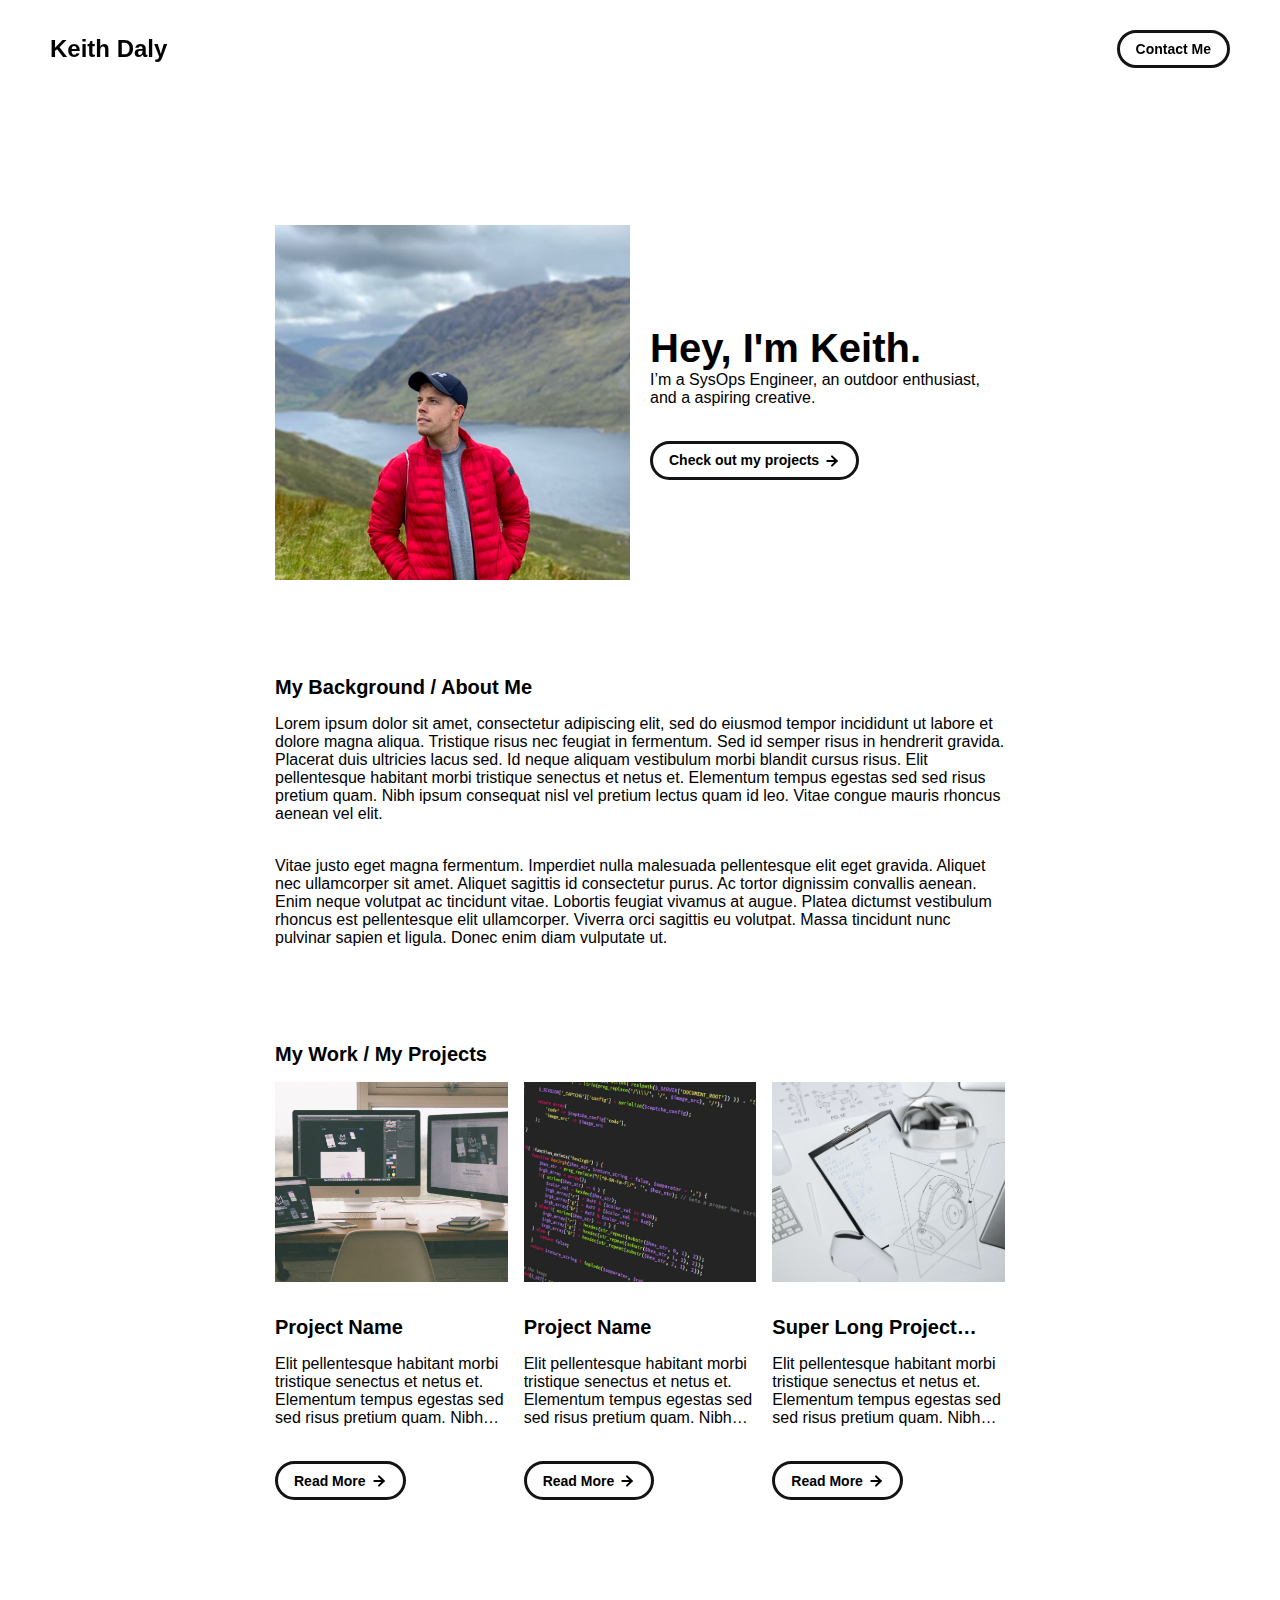
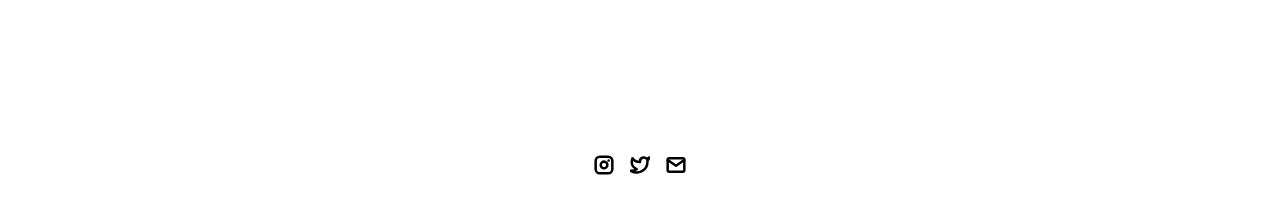
==== index.html @ e42b70c8 "update1.3" ====
<!DOCTYPE html>
<html lang="en">
	<head>
		<meta charset="utf-8">

    <!-- 
      TODO

      Upload your Unemployable (or whatever photo you like) to the assets/images folder
      and change the name of the image below to match the uploaded one

      Change the title in the <title> tag to whatever you would like the title of your portfolio to be

      This should be the same across all pages.
     -->
    <link rel="icon" href="./assets/images/1311.png" />
		<title>Keiths Portfolio</title>
    <meta name="description" content="A portfolio template for the Unemployables community.">
    <meta name="viewport" content="width=device-width, initial-scale=1" />

		<link rel="stylesheet" href="./css/layout.css">
    <link rel="stylesheet" href="./css/typography.css">
    <link rel="stylesheet" href="./css/utilities.css">

		<script defer src="./js/script.js"></script>
	</head>
	<body>
    <!-- NAVBAR -->
    <div class="navbar">
      <a class="nav-title-link" href="./index.html">
        <!-- TODO - Change the "Portfolio Title" to whatever you want displayed in the top left -->
        <span class="nav-title">Keith Daly</span>
         <!-- TODO - Change the email after 'mailto:' to your email address for contact -->
        <a class="button" href="mailto:whitevans.eth@gmail.com">
          <span class="button-text">Contact Me</span>
        </a>
      </a>
    </div>

    <!-- MAIN PAGE CONTENT -->
    <div id="main-content">

      <!-- PORTFOLIO HEADER -->
      <div id="portfolio-header">
        <div id="portfolio-header-image-container">
          <!-- 
            TODO

            - Change the img "src" attribute to point to the Unemployable image you uploaded (or whatever image).
            - Change the number to point to your Unemployable & replace the OpenSea link with your own
            - If you aren't using an Unemployable as your image, remove the entire "a" element
          -->
          <img src="./assets/images/me.jpg" class="portfolio-header-image">
         <!-- <a class="no-underline" target="_blank" href="https://opensea.io/assets/0xe0be388ab81c47b0f098d2030a1c9ef190691a8a/1311"> -->
            <!--<span class="image-caption">Unemployables #1311</span> -->
          </a>
        </div>

          <!-- 
            TODO

            - Change the main-title to whatver you want
            - Change the body-text after that to a quick introduction to what you do
            - Edit the button text if you feel like it. It will link to the projects section below.
          -->
        <div id="portfolio-header-text-container">
            <div class="header-text">
              <span class="main-title">Hey, I'm Keith.</span>
              <div class="body-text">I’m a SysOps Engineer, an outdoor enthusiast, and a aspiring creative.</div>
            </div>
            <a class="button" id="my-work-link">
              <span class="button-text">Check out my projects</span> 
              <image src="./assets/icons/arrow-right.svg" class="right-arrow-icon"/>
            </a>
        </div>
      </div>

      <!-- ABOUT SECTION -->
      <!-- 
        TODO

        - Change the subheader-text to whatever header you want
        - Add paragraphs using the <div class="body-text"></div> elements in the "about-section-content"
      -->
      <div id="about-section">
        <span class="subheader-text">My Background / About Me</span>
        <div class="about-section-content">
          <div class="body-text">Lorem ipsum dolor sit amet, consectetur adipiscing elit, sed do eiusmod tempor incididunt ut labore et dolore magna aliqua. Tristique risus nec feugiat in fermentum. Sed id semper risus in hendrerit gravida. Placerat duis ultricies lacus sed. Id neque aliquam vestibulum morbi blandit cursus risus. Elit pellentesque habitant morbi tristique senectus et netus et. Elementum tempus egestas sed sed risus pretium quam. Nibh ipsum consequat nisl vel pretium lectus quam id leo. Vitae congue mauris rhoncus aenean vel elit.</div>
          <div class="body-text">Vitae justo eget magna fermentum. Imperdiet nulla malesuada pellentesque elit eget gravida. Aliquet nec ullamcorper sit amet. Aliquet sagittis id consectetur purus. Ac tortor dignissim convallis aenean. Enim neque volutpat ac tincidunt vitae. Lobortis feugiat vivamus at augue. Platea dictumst vestibulum rhoncus est pellentesque elit ullamcorper. Viverra orci sagittis eu volutpat. Massa tincidunt nunc pulvinar sapien et ligula. Donec enim diam vulputate ut.</div>
        </div>
      </div>

      <!-- PROJECTS / MY WORK SECTION -->
      <div id="my-work-section">
        <!-- TODO - Change the subheader-text to whatever you want the Projects section header to say -->
        <span class="subheader-text">My Work / My Projects</span>

        <div class="projects-container">
          <!-- 
            TODO

            This is where the project cards live. Here's a base level project card for you to copy:
            <div class="project-card">
              <img src="./assets/images/IMAGE_NAME" class="project-image">
              <div class="project-card-text-container">
                <div class="subheader-text project-title">PROJECT_NAME</div>
                <div class="body-text project-card-text">SMALL_PROJECT_DESCRIPTION</div>
              </div>
              <a class="button" href="./project-pages/PROJECT_PAGE_NAME.html">
                <span class="button-text">Read More</span>
                <image src="./assets/icons/arrow-right.svg" class="right-arrow-icon"/>
              </a>
            </div>

            - To add a project to the this area, copy the above, paste it below this comment, and change the following:
                - IMAGE_NAME: the name of the image file in assets/images
                - PROJECT_NAME: the name of the project (keep it short, it only shows 1 line)
                - SMALL_PROJECT_DESCRIPTION: a quick project description (max 4 lines)
                - PROJECT_PAGE_NAME.html: the html filename for the project (must be in project-pages folder)
          -->
          <div class="project-card">
            <img src="./assets/images/desktop.jpeg" class="project-image">
            <div class="project-card-text-container">
              <div class="subheader-text project-title">Project Name</div>
              <div class="body-text project-card-text">Elit pellentesque habitant morbi tristique senectus et netus et. Elementum tempus egestas sed sed risus pretium quam. Nibh ipsum consequat nisl vel pretium</div>
            </div>
            <a class="button" href="./project-pages/p1.html">
              <span class="button-text">Read More</span>
              <image src="./assets/icons/arrow-right.svg" class="right-arrow-icon"/>
            </a>
          </div>
          <div class="project-card">
            <img src="./assets/images/code.jpeg" class="project-image">
            <div class="project-card-text-container">
              <div class="subheader-text project-title">Project Name</div>
              <div class="body-text project-card-text">Elit pellentesque habitant morbi tristique senectus et netus et. Elementum tempus egestas sed sed risus pretium quam. Nibh ipsum consequat nisl vel pretium</div>
            </div>
            <a class="button" href="./project-pages/p2.html">
              <span class="button-text">Read More</span>
              <image src="./assets/icons/arrow-right.svg" class="right-arrow-icon"/>
            </a>
          </div>
          <div class="project-card">
            <img src="./assets/images/sketchbook.jpeg" class="project-image">
            <div class="project-card-text-container">
              <div class="subheader-text project-title">Super Long Project Name That Should be Hidden</div>
              <div class="body-text project-card-text">Elit pellentesque habitant morbi tristique senectus et netus et. Elementum tempus egestas sed sed risus pretium quam. Nibh ipsum consequat nisl vel pretium</div>
            </div>
            <a class="button" href="./project-pages/p3.html">
              <span class="button-text">Read More</span>
              <image src="./assets/icons/arrow-right.svg" class="right-arrow-icon"/>
            </a>
          </div>
        </div>
      </div>
    </div>

    <!-- FOOTER -->
    <div id="footer">
      <!-- 
        TODO - Change href to your Instagram account (can also delete entire "a" element if no Instagram) 

        This should be the same across all pages.
      -->
      <a class="icon-link" target="_blank" href="https://twitter.com/whitevans_eth">
        <image src="./assets/icons/instagram.svg" class="footer-icon"/>
      </a>
      <!-- 
        TODO - Change href to your Twitter account (can also delete entire "a" element if no Twitter) 
      
        This should be the same across all pages.
      -->
      <a class="icon-link" target="_blank" href="https://twitter.com/whitevans_eth">
        <image src="./assets/icons/twitter.svg" class="footer-icon"/>
      </a>
      <!-- 
        TODO - Change the email after "mailto" to your contact email 
      
        This should be the same across all pages.
      -->
      <a class="icon-link" href="mailto:whitevans.eth@gmail.com">
        <image src="./assets/icons/mail.svg" class="footer-icon"/>
      </a>
    </div>

	</body>
</html>
---- css/layout.css ----
* {
  box-sizing: border-box;
}

html {
  text-size-adjust: none;
  -webkit-text-size-adjust: none;
  -moz-text-size-adjust: none;
  -ms-text-size-adjust: none;
}

body {
  margin: 0;
  -webkit-font-smoothing: antialiased;
  -moz-osx-font-smoothing: grayscale;
}




/* Main Page Layout */

#main-content {
  margin: 225px 425px;
  display: flex;
  flex-direction: column;
  gap: 96px;
}




/* Portfolio Header */

#portfolio-header {
  display: flex;
  gap: 20px;
  align-items: center;
}

#portfolio-header-image-container {
  display: flex;
  flex-direction: column;
  gap: 10px;
  flex-basis: 50%;
}

.portfolio-header-image {
  width: 100%;
  height: auto;
}

#portfolio-header-text-container {
  display: flex;
  flex-direction: column;
  gap: 34px;
  flex-basis: 50%;
}




/* About Section */

#about-section {
  display: flex;
  flex-direction: column;
  gap: 16px;
}

.about-section-content {
  display: flex;
  flex-direction: column;
  gap: 34px;
}




/* Project Section */

#my-work-section {
  display: flex;
  flex-direction: column;
  gap: 16px;
}

.projects-container {
  display: flex;
  gap: 34px 16px;
  flex-wrap: wrap;
}

    /* Project Cards */

    .project-card {
      max-width: calc((100% - 32px) / 3);
      display: flex;
      flex-direction: column;
      gap: 34px;
    }

    .project-card-text-container {
      flex-direction: column;
      display: flex;
      gap: 16px
    }

    .project-image {
      width: 100%;
      height: 200px;
      object-fit: cover;
      object-position: center;
    }




/* Project Pages */

#project-header {
  display: flex;
  flex-direction: column;
  gap: 16px;
}

.project-header-image {
  width: 100%;
  height: auto;
}

#project-details {
  display: flex;
  flex-direction: column;
  gap: 16px;
}

.project-details-content {
  display: flex;
  flex-direction: column;
  gap: 34px;
}

    /* Project Gallery */

    #project-gallery {
      display: flex;
      flex-direction: column;
      gap: 16px;
    }

    .project-gallery-content {
      display: flex;
      flex-wrap: wrap;
      gap: 34px 16px;
    }

    .gallery-image-container {
      width: 100%;
      display: flex;
      flex-direction: column;
      gap: 10px;
    }

    .gallery-image-container.half-width {
      width: calc((100% - 16px) / 2);
    }

    .gallery-image {
      width: 100%;
      height: auto;
    }


/* Extra Extra large devices (large laptops and desktops, 1200px and below) */
@media only screen and (max-width: 1600px) {
  #main-content {
    margin: 225px 275px;
  }
}

/* Extra large devices (large laptops and desktops, 1200px and below) */
@media only screen and (max-width: 1200px) {
  #main-content {
    margin: 225px 175px;
  }
}

/* Large devices (laptops/desktops, 1000px and below) */
@media only screen and (max-width: 1000px) {
  #main-content {
    margin: 225px 75px;
  }
}

/* Small devices (portrait tablets and large phones, 800px and below) */
@media only screen and (max-width: 800px) {
  #main-content {
    margin: 150px 50px;
  }

  #portfolio-header {
    flex-direction: column;
  }

  .project-card {
    max-width: calc((100% - 16px) / 2);
  }
}

/* Small devices (portrait tablets and large phones, 600px and below) */
@media only screen and (max-width: 600px) {
  #main-content {
    margin: 125px 20px;
  }

  .project-card {
    max-width: 100%;
  }
}
---- css/typography.css ----
body {
  font-family: "Helvetica Neue", Helvetica, Arial, sans-serif;
}

.nav-title {
  font-weight: 700;
  font-size: 24px;
}

.button-text {
  font-size: 14px;
  font-weight: 700;
}

.image-caption {
  font-size: 14px;
  font-weight: 500;
}

.main-title {
  font-size: 40px;
  font-weight: 700;
}

.subheader-text {
  font-size: 20px;
  font-weight: 700;
}

.body-text {
  font-size: 16px;
  font-weight: 500;
}

.project-card-text {
  overflow: hidden;
  text-overflow: ellipsis;
  display: -webkit-box;
  -webkit-line-clamp: 4;
  -webkit-box-orient: vertical;
}

.project-title {
  overflow: hidden;
  text-overflow: ellipsis;
  display: -webkit-box;
  -webkit-line-clamp: 1;
  -webkit-box-orient: vertical;
}
---- css/utilities.css ----
/* Icons */

.right-arrow-icon {
  width: 16px;
  height: 16px;
  margin-top: 1px;
}

.footer-icon {
  width: 20px;
  height: 20px;
}

a.icon-link {
  transition: transform 200ms ease-in-out;
}

a.icon-link:hover {
  cursor: pointer;
  stroke-width: 5;
  margin: 0;
  transform: rotate(15deg);
}


/* Navbar Styling */

.navbar {
  width: 100%;
  padding: 30px 50px;
  display: flex;
  justify-content: space-between;
  align-items: center;
  position: fixed;
  top: 0;
  left: 0;
}

.nav-title-link {
  color: black;
  text-decoration: none;
}

.nav-title-link:hover {
  text-decoration: underline;
}

/* Small devices (portrait tablets and large phones, 800px and below) */
@media only screen and (max-width: 800px) {
  .navbar {
    padding: 20px 20px;
    background-color: white
  }
}


/* Button Styling */

a.button {
  padding: 8px 16px;
  border: 3px solid #141414;
  border-radius: 50px;
  color: black;
  text-decoration: none;
  width: fit-content;
  display: flex;
  gap: 5px;
  align-items: center;
}

a.button:hover {
  text-decoration: underline;
  text-decoration-thickness: 2px;
  cursor: pointer;
}


/* Footer Styling */

#footer {
  width: 100%;
  display: flex;
  padding: 30px 50px;
  justify-content: center;
  align-items: center;
  gap: 16px;
}

/* Link Styling */
a.no-underline {
  text-decoration: none;
  color: black
}

a.no-underline:hover {
  text-decoration: underline;
  cursor: pointer;
}

/* Small devices (portrait tablets and large phones, 800px and below) */
@media only screen and (max-width: 800px) {
  #footer {
    padding: 20px 20px;
  }
}
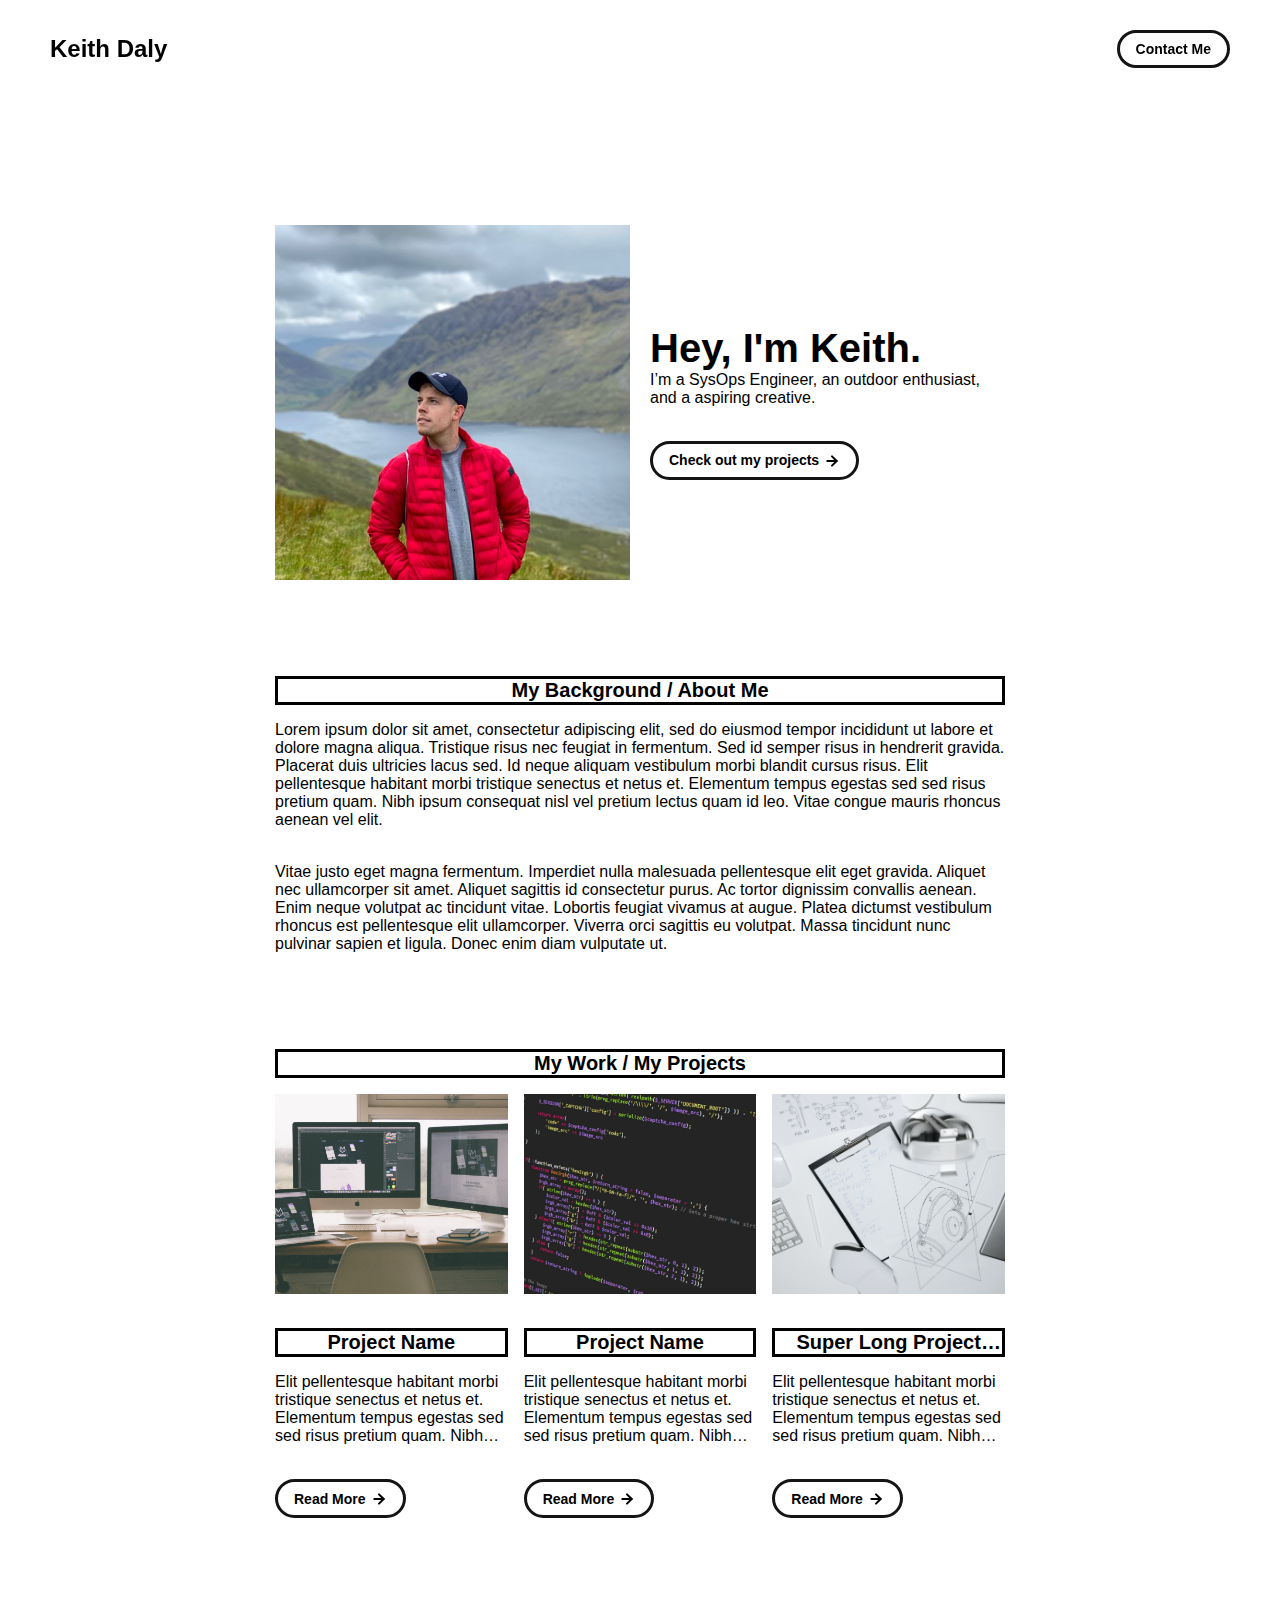
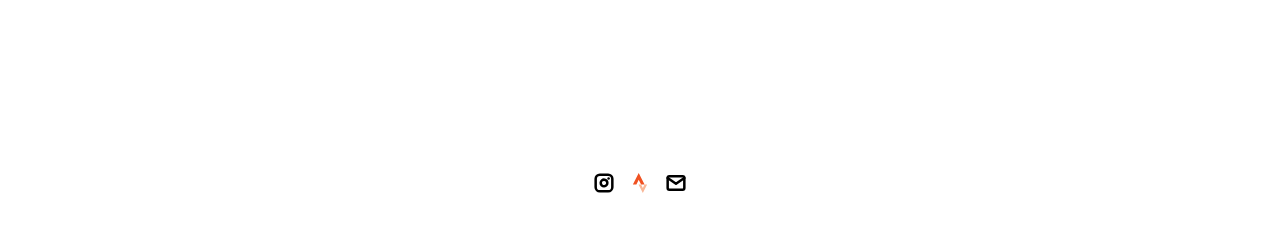
==== commit e0d6be5c: "update" ====
--- a/index.html
+++ b/index.html
@@ -3,17 +3,8 @@
 	<head>
 		<meta charset="utf-8">
 
-    <!-- 
-      TODO
-
-      Upload your Unemployable (or whatever photo you like) to the assets/images folder
-      and change the name of the image below to match the uploaded one
-
-      Change the title in the <title> tag to whatever you would like the title of your portfolio to be
-
-      This should be the same across all pages.
-     -->
-    <link rel="icon" href="./assets/images/1311.png" />
+    
+    <link rel="icon" href="./assets/images/me.jpg" />
 		<title>Keiths Portfolio</title>
     <meta name="description" content="A portfolio template for the Unemployables community.">
     <meta name="viewport" content="width=device-width, initial-scale=1" />
@@ -96,28 +87,7 @@
         <span class="subheader-text">My Work / My Projects</span>
 
         <div class="projects-container">
-          <!-- 
-            TODO
-
-            This is where the project cards live. Here's a base level project card for you to copy:
-            <div class="project-card">
-              <img src="./assets/images/IMAGE_NAME" class="project-image">
-              <div class="project-card-text-container">
-                <div class="subheader-text project-title">PROJECT_NAME</div>
-                <div class="body-text project-card-text">SMALL_PROJECT_DESCRIPTION</div>
-              </div>
-              <a class="button" href="./project-pages/PROJECT_PAGE_NAME.html">
-                <span class="button-text">Read More</span>
-                <image src="./assets/icons/arrow-right.svg" class="right-arrow-icon"/>
-              </a>
-            </div>
-
-            - To add a project to the this area, copy the above, paste it below this comment, and change the following:
-                - IMAGE_NAME: the name of the image file in assets/images
-                - PROJECT_NAME: the name of the project (keep it short, it only shows 1 line)
-                - SMALL_PROJECT_DESCRIPTION: a quick project description (max 4 lines)
-                - PROJECT_PAGE_NAME.html: the html filename for the project (must be in project-pages folder)
-          -->
+          
           <div class="project-card">
             <img src="./assets/images/desktop.jpeg" class="project-image">
             <div class="project-card-text-container">
@@ -157,27 +127,15 @@
 
     <!-- FOOTER -->
     <div id="footer">
-      <!-- 
-        TODO - Change href to your Instagram account (can also delete entire "a" element if no Instagram) 
-
-        This should be the same across all pages.
-      -->
+      
       <a class="icon-link" target="_blank" href="https://twitter.com/whitevans_eth">
         <image src="./assets/icons/instagram.svg" class="footer-icon"/>
       </a>
-      <!-- 
-        TODO - Change href to your Twitter account (can also delete entire "a" element if no Twitter) 
       
-        This should be the same across all pages.
-      -->
-      <a class="icon-link" target="_blank" href="https://twitter.com/whitevans_eth">
-        <image src="./assets/icons/twitter.svg" class="footer-icon"/>
+      <a class="icon-link" target="_blank" href="https://www.strava.com/athletes/19792398">
+        <image src="./assets/icons/strava.svg" class="footer-icon"/>
       </a>
-      <!-- 
-        TODO - Change the email after "mailto" to your contact email 
       
-        This should be the same across all pages.
-      -->
       <a class="icon-link" href="mailto:whitevans.eth@gmail.com">
         <image src="./assets/icons/mail.svg" class="footer-icon"/>
       </a>
--- a/css/layout.css
+++ b/css/layout.css
@@ -58,6 +58,12 @@
 }
 
 
+.subheader-text {
+  text-align: center;
+  border: solid;
+}
+
+
 
 
 /* About Section */
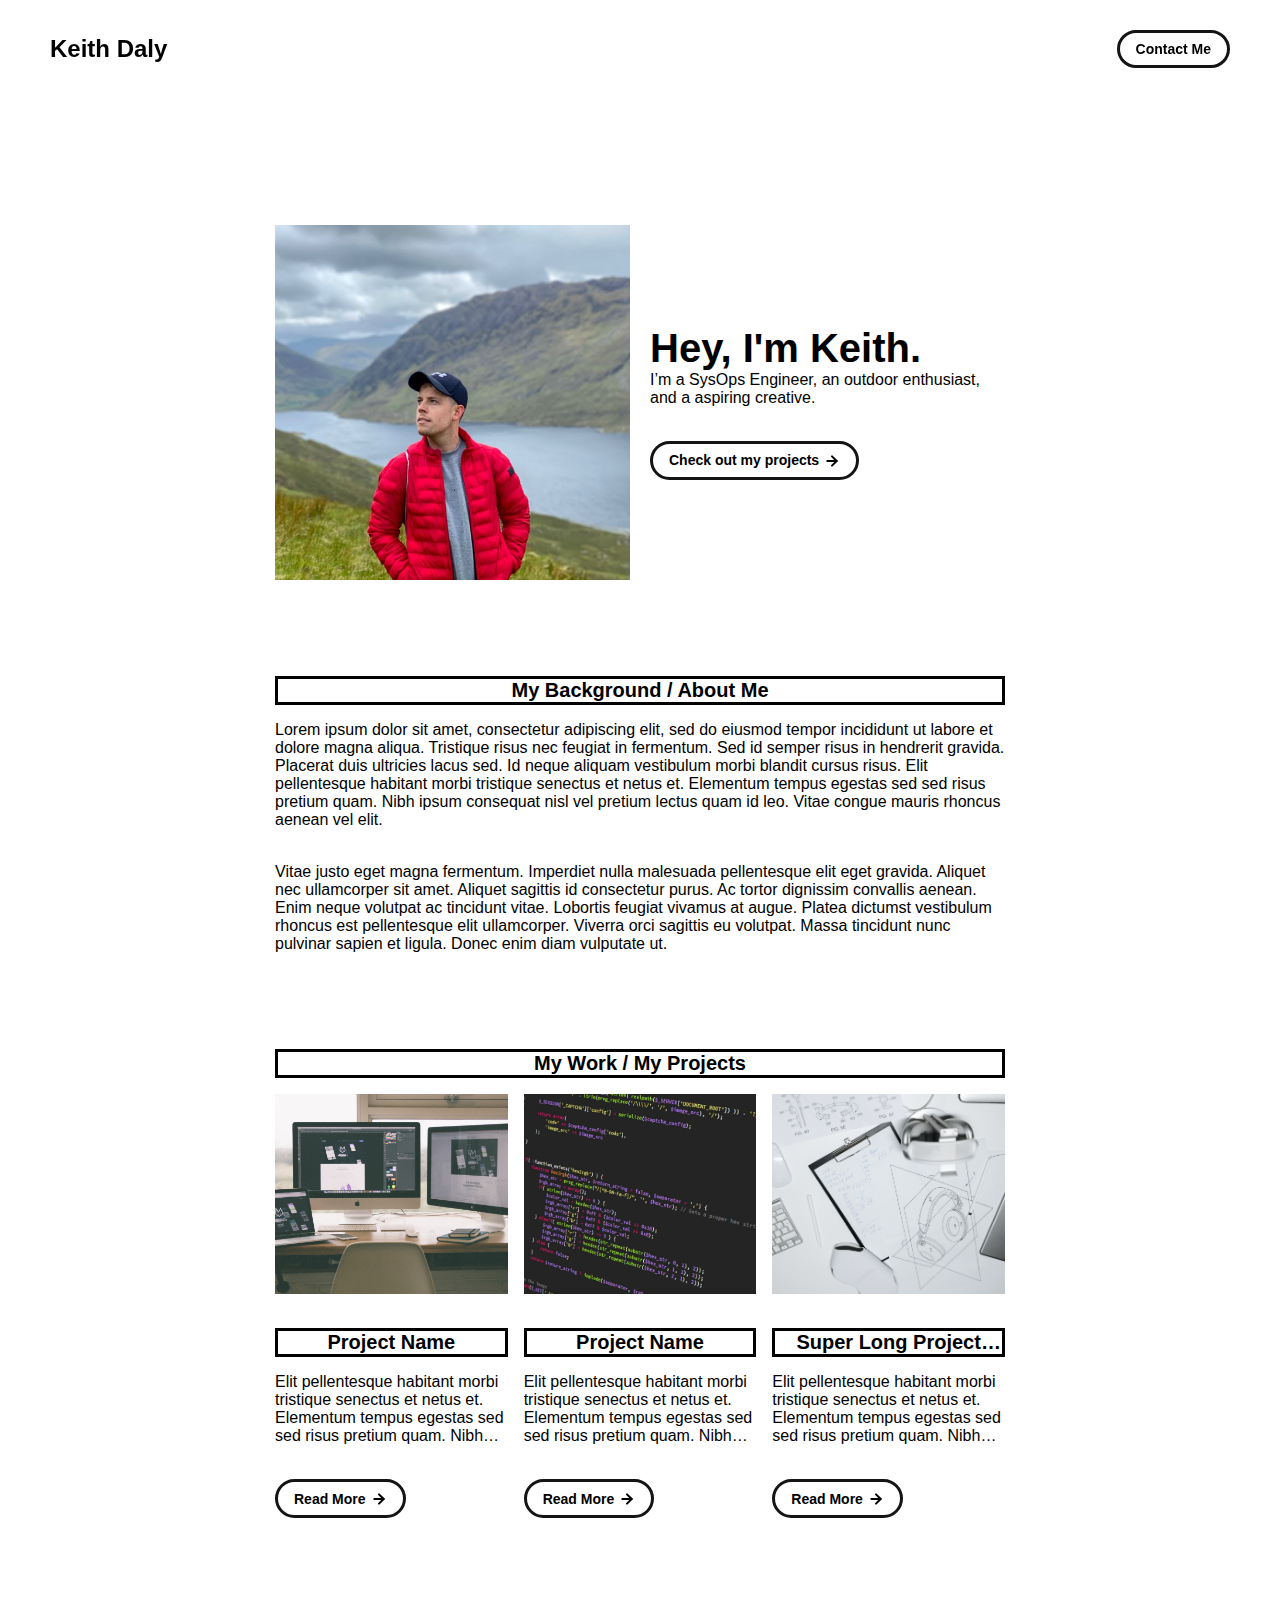
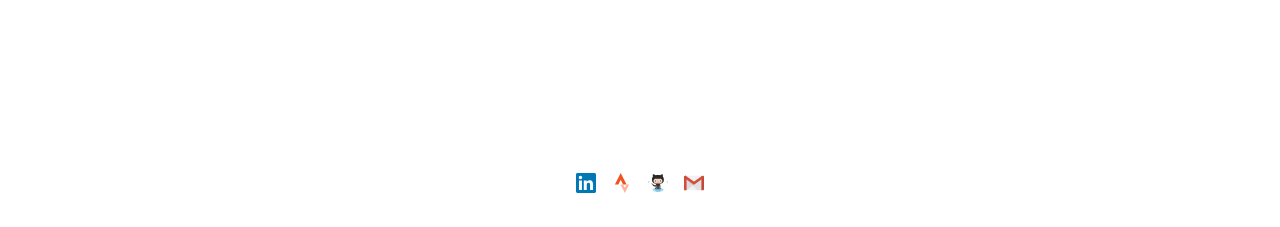
==== commit 087660d4: "mail" ====
--- a/index.html
+++ b/index.html
@@ -128,16 +128,20 @@
     <!-- FOOTER -->
     <div id="footer">
       
-      <a class="icon-link" target="_blank" href="https://twitter.com/whitevans_eth">
-        <image src="./assets/icons/instagram.svg" class="footer-icon"/>
+      <a class="icon-link" target="_blank" href="https://www.linkedin.com/in/keith-daly-b6b777a5/">
+        <image src="../assets/icons/linkedin.svg" class="footer-icon"/>
       </a>
-      
+
       <a class="icon-link" target="_blank" href="https://www.strava.com/athletes/19792398">
-        <image src="./assets/icons/strava.svg" class="footer-icon"/>
+        <image src="../assets/icons/strava.svg" class="footer-icon"/>
       </a>
-      
-      <a class="icon-link" href="mailto:whitevans.eth@gmail.com">
-        <image src="./assets/icons/mail.svg" class="footer-icon"/>
+
+      <a class="icon-link" target="_blank" href="https://github.com/dalykeith">
+        <image src="../assets/icons/github.svg" class="footer-icon"/>
+      </a>
+
+      <a class="icon-link" href="mailto:keithdaly11@hotmail.com">
+        <image src="../assets/icons/gmail.svg" class="footer-icon"/>
       </a>
     </div>
 
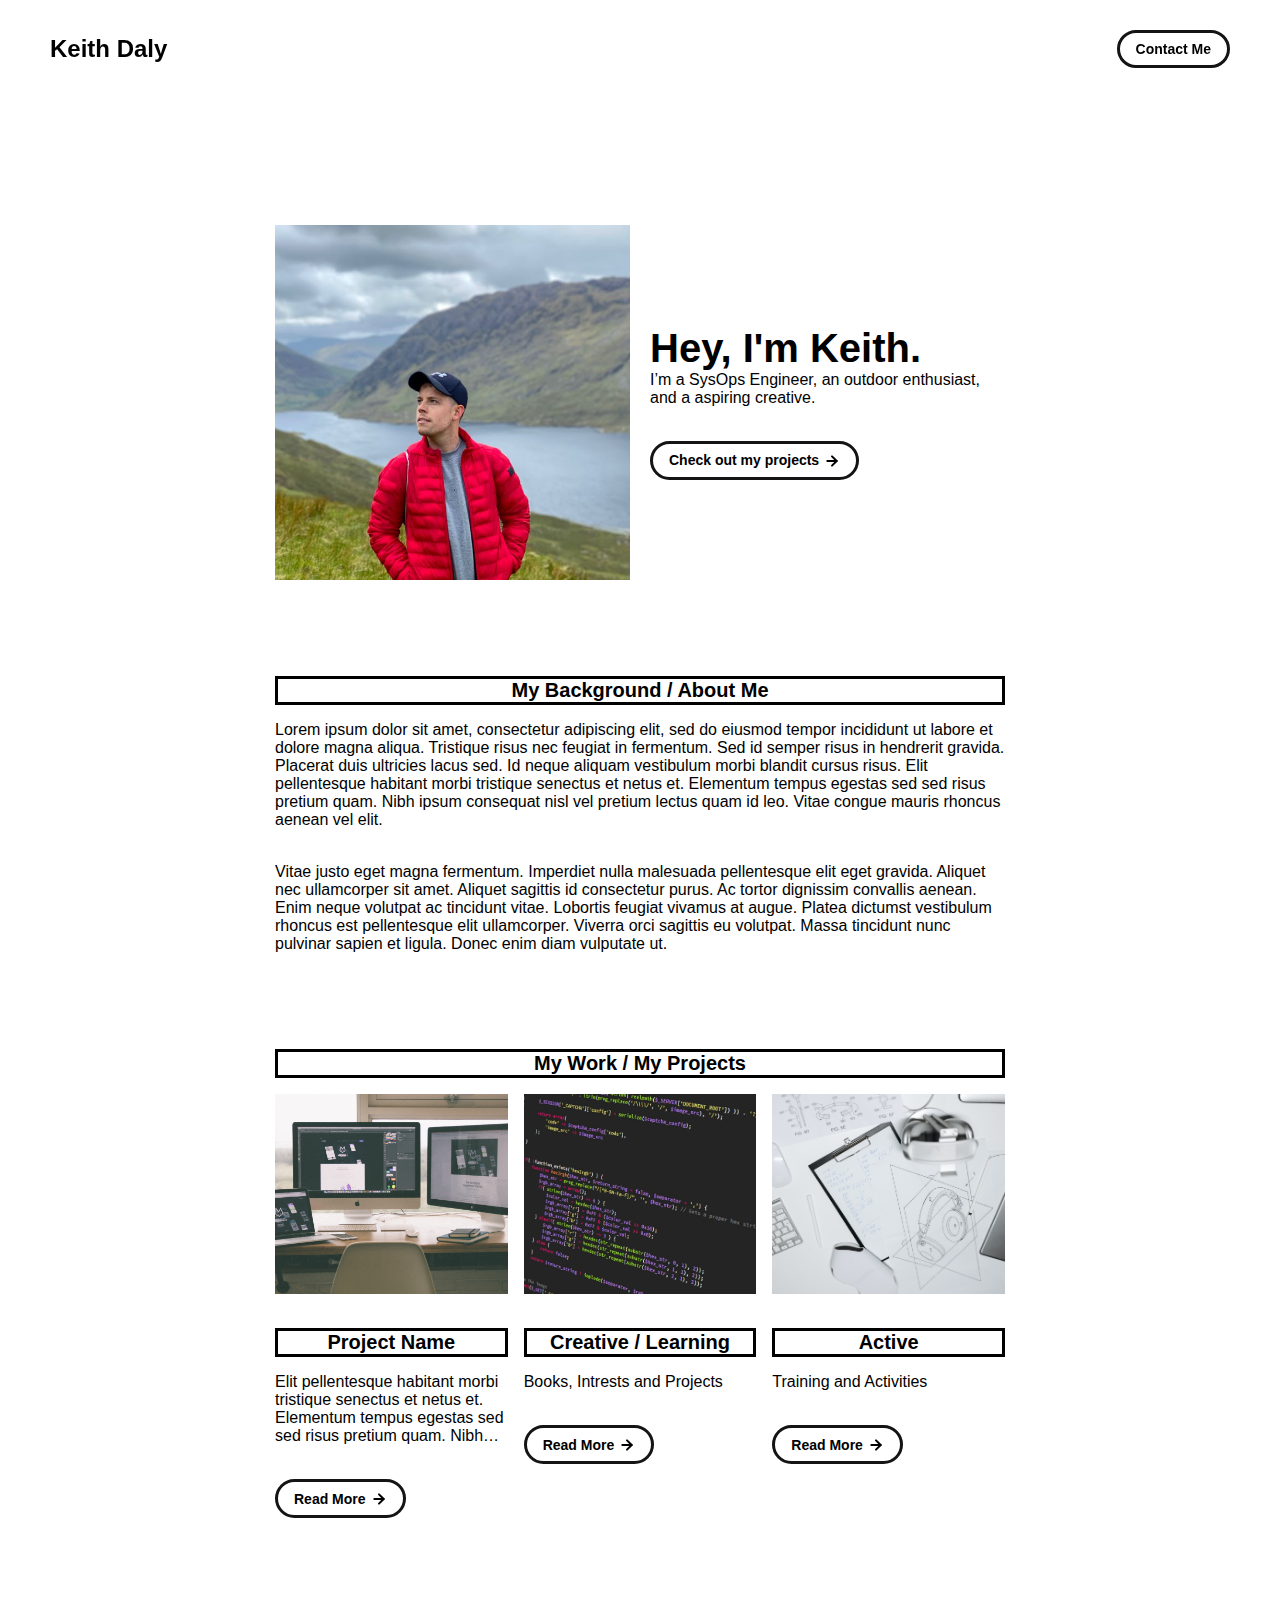
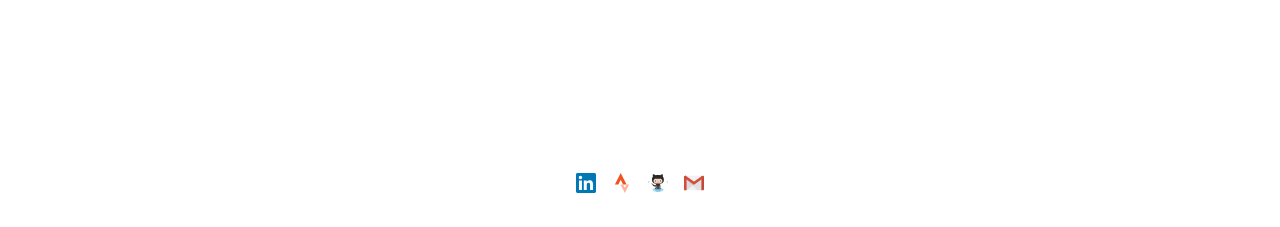
==== commit 970f44db: "up" ====
--- a/index.html
+++ b/index.html
@@ -102,8 +102,8 @@
           <div class="project-card">
             <img src="./assets/images/code.jpeg" class="project-image">
             <div class="project-card-text-container">
-              <div class="subheader-text project-title">Project Name</div>
-              <div class="body-text project-card-text">Elit pellentesque habitant morbi tristique senectus et netus et. Elementum tempus egestas sed sed risus pretium quam. Nibh ipsum consequat nisl vel pretium</div>
+              <div class="subheader-text project-title">Creative / Learning</div>
+              <div class="body-text project-card-text">Books, Intrests and Projects</div>
             </div>
             <a class="button" href="./project-pages/p2.html">
               <span class="button-text">Read More</span>
@@ -113,8 +113,8 @@
           <div class="project-card">
             <img src="./assets/images/sketchbook.jpeg" class="project-image">
             <div class="project-card-text-container">
-              <div class="subheader-text project-title">Super Long Project Name That Should be Hidden</div>
-              <div class="body-text project-card-text">Elit pellentesque habitant morbi tristique senectus et netus et. Elementum tempus egestas sed sed risus pretium quam. Nibh ipsum consequat nisl vel pretium</div>
+              <div class="subheader-text project-title">Active</div>
+              <div class="body-text project-card-text">Training and Activities</div>
             </div>
             <a class="button" href="./project-pages/p3.html">
               <span class="button-text">Read More</span>
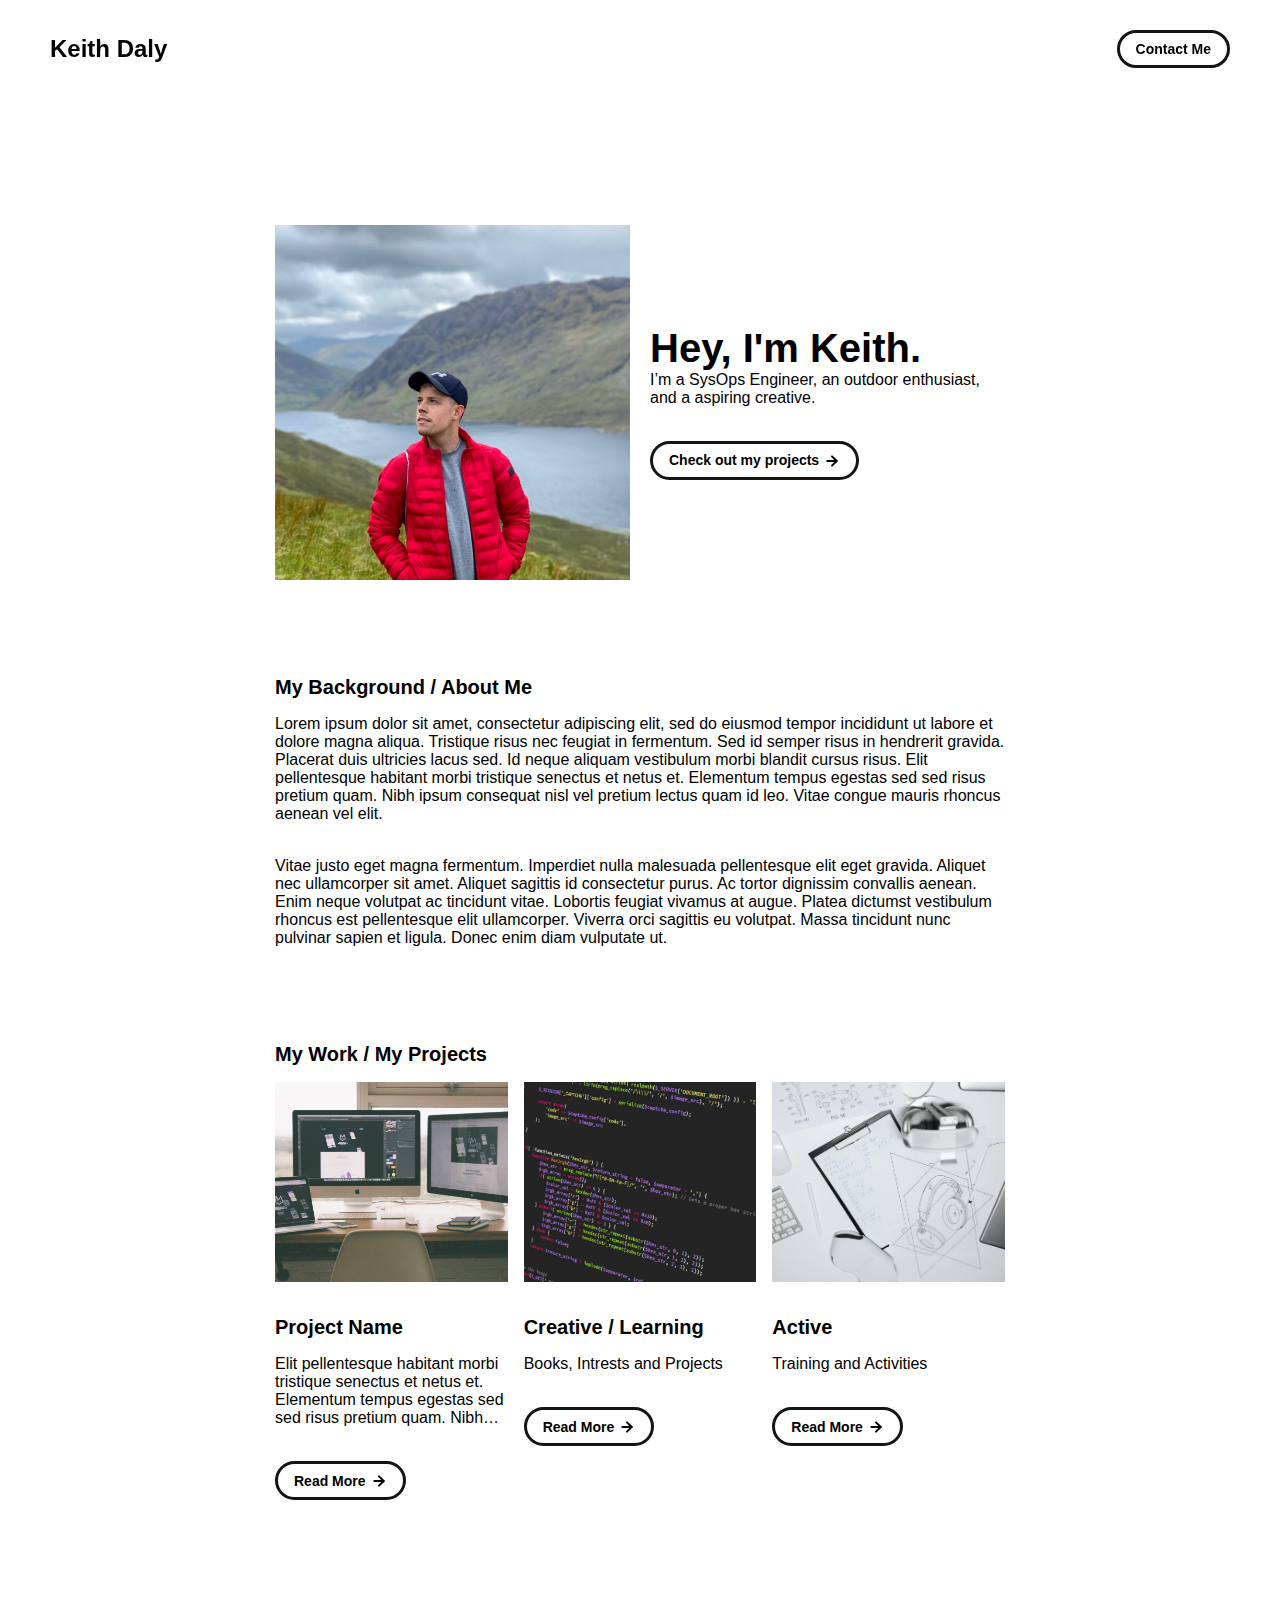
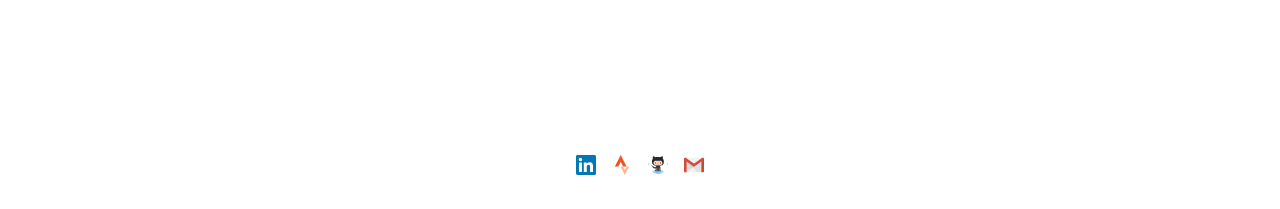
==== commit 41c24f2d: "up" ====
--- a/index.html
+++ b/index.html
@@ -110,6 +110,7 @@
               <image src="./assets/icons/arrow-right.svg" class="right-arrow-icon"/>
             </a>
           </div>
+          
           <div class="project-card">
             <img src="./assets/images/sketchbook.jpeg" class="project-image">
             <div class="project-card-text-container">
--- a/css/layout.css
+++ b/css/layout.css
@@ -57,12 +57,12 @@
   flex-basis: 50%;
 }
 
-
+/*
 .subheader-text {
   text-align: center;
   border: solid;
 }
-
+*/
 
 
 
